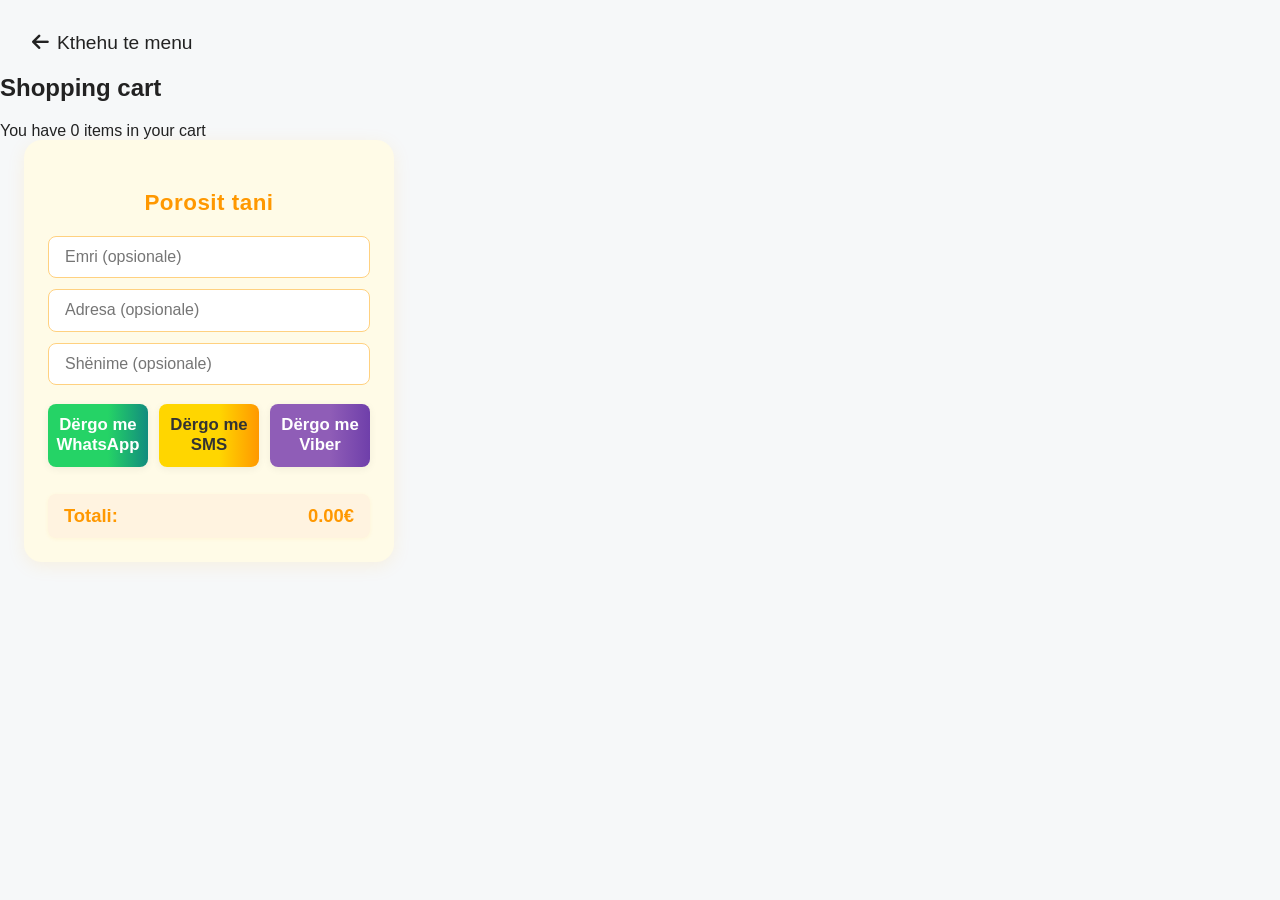
==== cart.html @ a041545b "Improve cart.html UI: beautify cart buttons and cart details section, and update order message forma" ====
<!doctype html>
<html lang="en">
  <head>
    <meta charset="UTF-8" />
    <meta name="viewport" content="width=device-width, initial-scale=1.0" />
    <title>Shopping cart - LORI Pizzeria & Rent</title>
    <link rel="stylesheet" href="style.css" />
    <link
      rel="stylesheet"
      href="https://cdnjs.cloudflare.com/ajax/libs/font-awesome/6.4.0/css/all.min.css"
      referrerpolicy="no-referrer"
    />
    <script src="script.js" defer></script>
  </head>
  <body style="background: #f6f8f9">
    <div style="margin: 2rem 0 0 2rem">
      <a
        href="menu.html"
        style="
          text-decoration: none;
          color: inherit;
          font-size: 1.2rem;
          display: flex;
          align-items: center;
          gap: 0.5rem;
        "
      >
        <i class="fa fa-arrow-left"></i> Kthehu te menu
      </a>
    </div>
    <div class="cart-container">
      <div class="cart-flex">
        <!-- Shopping Cart List -->
        <div class="cart-list">
          <h2 class="cart-title">Shopping cart</h2>
          <div id="cartInfo" class="cart-info">
            You have 0 items in your cart
          </div>
          <div id="cartItemsList"></div>
        </div>
        <!-- Card Details / Order Actions -->
        <div class="cart-details">
          <h2 class="cart-details-title">Porosit tani</h2>
          <div class="cart-details-inputs">
            <input
              id="clientName"
              type="text"
              placeholder="Emri (opsionale)"
              class="cart-input"
            />
            <input
              id="clientAddress"
              type="text"
              placeholder="Adresa (opsionale)"
              class="cart-input"
            />
            <input
              id="clientNotes"
              type="text"
              placeholder="Shënime (opsionale)"
              class="cart-input"
            />
          </div>
          <div class="cart-details-actions">
            <button id="sendWhatsApp" class="cart-btn-whatsapp">
              Dërgo me WhatsApp
            </button>
            <button id="sendSMS" class="cart-btn-sms">Dërgo me SMS</button>
            <button id="sendViber" class="cart-btn-viber">
              Dërgo me Viber
            </button>
          </div>
          <div class="cart-details-total">
            <span>Totali:</span>
            <span id="cartTotal">0€</span>
          </div>
        </div>
      </div>
    </div>
    <script>
      // Render cart items on cart.html using the same logic as script.js
      document.addEventListener("DOMContentLoaded", function () {
        // Wait for script.js to load and then call updateCartPageUI
        if (typeof updateCartPageUI === "function") {
          updateCartPageUI();
        } else {
          // Fallback: try after a short delay
          setTimeout(function () {
            if (typeof updateCartPageUI === "function") updateCartPageUI();
          }, 200);
        }
      });
    </script>
  </body>
</html>
---- style.css ----
/* Cart Details Section Styles */
.cart-details {
  background: #fffbe7;
  border-radius: 18px;
  box-shadow: 0 4px 18px rgba(255, 168, 0, 0.10);
  padding: 2rem 1.5rem 1.5rem 1.5rem;
  margin-left: 1.5rem;
  min-width: 320px;
  max-width: 370px;
  display: flex;
  flex-direction: column;
  align-items: stretch;
}
.cart-details-title {
  font-size: 1.4rem;
  font-weight: bold;
  color: #ff9800;
  margin-bottom: 1.2rem;
  text-align: center;
  letter-spacing: 0.5px;
}
.cart-details-inputs {
  display: flex;
  flex-direction: column;
  gap: 0.7rem;
  margin-bottom: 1.2rem;
}
.cart-input {
  border: 1.5px solid #ffd180;
  border-radius: 8px;
  padding: 0.7rem 1rem;
  font-size: 1rem;
  background: #fff;
  transition: border 0.2s;
}
.cart-input:focus {
  border: 1.5px solid #ff9800;
  outline: none;
}
.cart-details-actions {
  display: flex;
  gap: 0.7rem;
  margin-bottom: 1.2rem;
  justify-content: center;
}
.cart-btn-whatsapp, .cart-btn-sms, .cart-btn-viber {
  flex: 1 1 0;
  padding: 0.7rem 0.5rem;
  border: none;
  border-radius: 8px;
  font-size: 1.05rem;
  font-weight: 600;
  cursor: pointer;
  transition: background 0.2s, transform 0.15s;
  box-shadow: 0 2px 8px rgba(0,0,0,0.06);
}
.cart-btn-whatsapp { background: linear-gradient(90deg, #25d366 60%, #128c7e 100%); color: #fff; }
.cart-btn-whatsapp:hover { background: linear-gradient(90deg, #128c7e 60%, #25d366 100%); transform: translateY(-2px) scale(1.04); }
.cart-btn-sms { background: linear-gradient(90deg, #ffd600 60%, #ff9800 100%); color: #333; }
.cart-btn-sms:hover { background: linear-gradient(90deg, #ff9800 60%, #ffd600 100%); transform: translateY(-2px) scale(1.04); }
.cart-btn-viber { background: linear-gradient(90deg, #8f5db7 60%, #6f3faa 100%); color: #fff; }
.cart-btn-viber:hover { background: linear-gradient(90deg, #6f3faa 60%, #8f5db7 100%); transform: translateY(-2px) scale(1.04); }
.cart-details-total {
  display: flex;
  justify-content: space-between;
  align-items: center;
  font-size: 1.15rem;
  font-weight: bold;
  color: #ff9800;
  background: #fff3e0;
  border-radius: 8px;
  padding: 0.7rem 1rem;
  margin-top: 0.5rem;
  box-shadow: 0 1px 4px rgba(255, 168, 0, 0.07);
}
/* Top icon styles for menu.html */
/* Footer social icons white */
/* Footer social icons white and visible */
/* Footer social icons: pure white, bigger, no shadow */
/* Footer social icons: white with dark background for visibility */
/* Footer social icons: white with thin border for visibility */
/* Footer social icons: white, round, subtle shadow, correct Font Awesome shape */
.footer .social-icons i {
  border-radius: 50%;
  padding: 8px;
  opacity: 1 !important;
  /* font-weight: bold; */
  background: none;
  box-shadow: 0 2px 8px rgba(0,0,0,0.18);
  display: inline-flex;
  align-items: center;
  justify-content: center;
}
/* Social icon colors */
.social-icon-facebook {
  color: #4267b2;
  border-radius: 50%;
  box-shadow: var(--shadow);
  padding: 4px;
}
.social-icon-instagram {
  color: #e1306c;
  border-radius: 50%;
  box-shadow: var(--shadow);
  padding: 4px;
}
.social-icon-whatsapp {
  color: #25d366;
  border-radius: 50%;
  box-shadow: var(--shadow);
  padding: 4px;
}
/* Footer styles moved from inline */
.footer {
  display: flex;
  flex-wrap: wrap;
  justify-content: space-between;
  align-items: center;
  background: #ffd700;
  color: #fff;
  box-shadow: var(--shadow);
  border-radius: var(--radius);
  padding: 2rem 1rem;
  margin-top: 2rem;
}
.footer-left, .footer-center, .footer-right {
  flex: 1 1 220px;
  min-width: 220px;
}
.footer-center {
  text-align: center;
  color: #fff;
}
.footer-right {
  text-align: right;
  color: #fff;
}
.footer-title {
  color: #fff;
  margin-bottom: 0.5rem;
}
.footer-info {
  font-size: 1rem;
  line-height: 1.6;
  color: #fff;
}
.footer-hours {
  font-size: 0.95rem;
  color: #fff;
}
.footer-map {
  border-radius: 12px;
  border: none;
  box-shadow: var(--shadow);
}
.social-icons {
  display: flex;
  gap: 0.7rem;
  justify-content: flex-end;
}
/* Navbar links styled like cart button */
.nav-link {
  color: var(--primary);
  text-decoration: none;
  font-size: 1.1rem;
  font-weight: 500;
  padding: 0.5rem 1.2rem;
  border-radius: var(--radius);
  transition: background var(--transition), color var(--transition);
}
.nav-link:hover {
  background: var(--primary);
  color: #fff;
}
.nav-link.active {
  background: var(--primary);
  color: #fff;
  font-weight: bold;
  box-shadow: var(--shadow);
}
/* LORI Pizzeria & Rent - Modern UI */
:root {
  --primary: #ffb347;
  --secondary: #222;
  --bg: #fff;
  --text: #222;
  --card: #f9f9f9;
  --shadow: 0 4px 16px rgba(0,0,0,0.08);
  --radius: 18px;
  --transition: 0.2s cubic-bezier(.4,0,.2,1);
}
body.dark {
  --bg: #181818;
  --text: #fff;
  --card: #232323;
}
* { box-sizing: border-box; }
body {
  margin: 0;
  font-family: 'Segoe UI', Arial, sans-serif;
  background: var(--bg);
  color: var(--text);
  transition: background var(--transition), color var(--transition);
}
.navbar {
  position: sticky; top: 0; z-index: 100;
  background: var(--bg);
  box-shadow: var(--shadow);
  padding: 1rem 0 0.5rem 0;
}
.navbar .container {
  display: flex; align-items: center; justify-content: space-between;
  max-width: 1200px; margin: 0 auto; padding: 0 1rem;
}
.logo {
  font-size: 1.5rem; font-weight: bold; letter-spacing: 1px;
}
.actions { display: flex; gap: 1rem; }
.cart-btn {
  background: none; border: none; position: relative; cursor: pointer;
}
.icon-cart::before {
  content: '\1F6D2'; font-size: 1.5rem;
}
.cart-count {
  position: absolute; top: -8px; right: -8px;
  background: var(--primary); color: #fff; border-radius: 50%; font-size: 0.8rem;
  padding: 2px 6px; font-weight: bold;
}
#darkModeToggle {
  background: none; border: none; cursor: pointer;
}
.icon-moon::before {
  content: '\1F319'; font-size: 1.3rem;
}
.hero {
  position: relative; text-align: center; overflow: hidden;
}
.hero-img {
  width: 100%; max-height: 320px; object-fit: cover; filter: brightness(0.7);
}
.hero-content {
  position: absolute; top: 50%; left: 50%; transform: translate(-50%, -50%);
  color: #fff; text-shadow: 0 2px 8px rgba(0,0,0,0.4);
}
.hero-content h1 {
  font-size: 2.5rem; margin: 0 0 0.5rem;
}
.hero-content p {
  font-size: 1.2rem; margin-bottom: 1.5rem;
}
.scroll-btn {
  background: var(--primary); color: #fff; border: none; border-radius: var(--radius);
  padding: 0.7rem 2rem; font-size: 1rem; font-weight: bold; cursor: pointer;
  box-shadow: var(--shadow); text-decoration: none; transition: background var(--transition);
}
.scroll-btn:hover { background: #ffa500; }
.category-filter {
  display: flex; gap: 0.5rem; overflow-x: auto; padding: 1rem 1rem 0.5rem;
  background: var(--bg);
}
.category-btn {
  background: var(--card); color: var(--text); border: none; border-radius: var(--radius);
  padding: 0.5rem 1.2rem; font-size: 1rem; cursor: pointer; box-shadow: var(--shadow);
  transition: background var(--transition), color var(--transition);
  margin-bottom: 0.5rem;
}
.category-btn.active, .category-btn:hover {
  background: var(--primary); color: #fff;
}
.search-bar {
  display: flex; justify-content: center; padding: 0.5rem 1rem;
}
#searchInput {
  width: 100%; max-width: 400px; padding: 0.7rem 1rem; border-radius: var(--radius);
  border: 1px solid #ddd; font-size: 1rem; background: var(--card); color: var(--text);
  box-shadow: var(--shadow); outline: none; transition: border var(--transition);
}
#searchInput:focus { border: 1.5px solid var(--primary); }
.menu {
  padding: 1.5rem 1rem 2rem;
  max-width: 1200px; margin: 0 auto;
}
.menu-grid {
  display: grid; grid-template-columns: repeat(auto-fit, minmax(240px, 1fr)); gap: 1.5rem;
}
.product-card {
  background: var(--card); border-radius: var(--radius); box-shadow: var(--shadow);
  overflow: hidden; display: flex; flex-direction: column; transition: transform var(--transition), box-shadow var(--transition);
  cursor: pointer; position: relative;
}
.product-card:hover {
  transform: translateY(-6px) scale(1.03);
  box-shadow: 0 8px 32px rgba(0,0,0,0.13);
}
.product-img {
  width: 100%; height: 180px; object-fit: cover;
}
.product-info {
  padding: 1rem; flex: 1 1 auto; display: flex; flex-direction: column;
}
.product-title {
  font-size: 1.2rem; font-weight: bold; margin-bottom: 0.3rem;
}
.product-desc {
  font-size: 0.98rem; color: #666; margin-bottom: 0.7rem;
}
.product-price {
  font-size: 1.1rem; font-weight: bold; color: var(--primary); margin-bottom: 0.7rem;
}
.add-to-cart-btn {
  background: var(--primary); color: #fff; border: none; border-radius: var(--radius);
  padding: 0.5rem 1.2rem; font-size: 1rem; font-weight: bold; cursor: pointer;
  box-shadow: var(--shadow); transition: background var(--transition);
}
.add-to-cart-btn:hover { background: #ffa500; }
/* Modal Styles */
.modal {
  display: none; position: fixed; z-index: 200; left: 0; top: 0; width: 100vw; height: 100vh;
  background: rgba(0,0,0,0.35); justify-content: center; align-items: center; transition: opacity var(--transition);
}
.modal.show { display: flex; animation: fadeIn 0.2s; }
@keyframes fadeIn { from { opacity: 0; } to { opacity: 1; } }
.modal-content {
  background: var(--card); border-radius: var(--radius); box-shadow: var(--shadow);
  padding: 2rem 1.5rem; max-width: 400px; width: 95vw; position: relative; text-align: center;
  animation: modalPop 0.25s;
  max-height: 90vh;
  overflow-y: auto;
}
/* Product modal image responsive and limited */
#productModal img, .modal-content img {
  max-width: 100%;
  max-height: 220px;
  object-fit: contain;
  border-radius: var(--radius);
  margin-bottom: 1rem;
}
@keyframes modalPop { from { transform: scale(0.95); opacity: 0; } to { transform: scale(1); opacity: 1; } }
.close-modal {
  position: absolute; top: 1rem; right: 1rem; background: none; border: none; font-size: 1.5rem; color: #888; cursor: pointer;
}
.cart-modal-content { max-width: 480px; }
#cartItems { margin: 1.2rem 0; }
.cart-item {
  display: flex; align-items: center; gap: 0.7rem; background: var(--bg); border-radius: var(--radius);
  margin-bottom: 0.7rem; padding: 0.7rem 0.5rem; box-shadow: var(--shadow);
}
.cart-item-img {
  width: 54px; height: 54px; object-fit: cover; border-radius: var(--radius);
}
.cart-item-info { flex: 1 1 auto; }
.cart-item-title { font-weight: bold; font-size: 1rem; }
.cart-item-desc { font-size: 0.95rem; color: #888; }
.cart-item-controls {
  display: flex; flex-direction: column; align-items: center; gap: 0.2rem;
}
.cart-item-qty {
  display: flex; align-items: center; gap: 0.3rem;
}

.qty-btn {
  background: linear-gradient(135deg, #ff9800 0%, #ffb347 100%);
  color: #fff;
  border: none;
  border-radius: 50%;
  width: 32px;
  height: 32px;
  font-size: 1.2rem;
  font-weight: bold;
  cursor: pointer;
  box-shadow: 0 2px 6px rgba(0,0,0,0.08);
  transition: background 0.2s, transform 0.15s;
  margin: 0 2px;
}
.qty-btn:hover {
  background: linear-gradient(135deg, #ffa500 0%, #ff9800 100%);
  transform: scale(1.08);
}
.cart-item-price { font-size: 1rem; color: var(--primary); font-weight: bold; margin-top: 0.2rem; }
.delete-item {
  background: linear-gradient(135deg, #e74c3c 0%, #ff7675 100%);
  border: none;
  color: #fff;
  font-size: 1.2rem;
  cursor: pointer;
  margin-left: 0.5rem;
  border-radius: 50%;
  width: 32px;
  height: 32px;
  display: flex;
  align-items: center;
  justify-content: center;
  box-shadow: 0 2px 6px rgba(0,0,0,0.08);
  transition: background 0.2s, transform 0.15s;
}
.delete-item:hover {
  background: linear-gradient(135deg, #ff7675 0%, #e74c3c 100%);
  transform: scale(1.08) rotate(-10deg);
}
.cart-total {
  display: flex; justify-content: space-between; font-size: 1.1rem; font-weight: bold; margin-bottom: 1rem;
}
.order-actions {
  display: flex; gap: 0.7rem; margin-top: 1rem; justify-content: center;
}
.order-btn {
  flex: 1 1 auto; padding: 0.7rem 0; border: none; border-radius: var(--radius); font-size: 1rem; font-weight: bold; cursor: pointer;
  transition: background var(--transition);
}
.order-btn.whatsapp { background: #25d366; color: #fff; }
.order-btn.sms { background: #007aff; color: #fff; }
.order-btn.viber { background: #665cac; color: #fff; }
.order-btn:hover { filter: brightness(0.93); }
#orderForm input {
  width: 100%; margin-bottom: 0.5rem; padding: 0.6rem 1rem; border-radius: var(--radius);
  border: 1px solid #ddd; font-size: 1rem; background: var(--bg); color: var(--text);
  box-shadow: var(--shadow); outline: none; transition: border var(--transition);
}
#orderForm input:focus { border: 1.5px solid var(--primary); }
.toast {
  position: fixed; bottom: 2rem; left: 50%; transform: translateX(-50%);
  background: var(--primary); color: #fff; padding: 1rem 2rem; border-radius: var(--radius);
  box-shadow: var(--shadow); font-size: 1.1rem; opacity: 0; pointer-events: none; transition: opacity 0.3s;
  z-index: 9999;
}
.toast.show { opacity: 1; pointer-events: auto; }
@media (max-width: 600px) {
  .hero-content h1 { font-size: 1.5rem; }
  .modal-content, .cart-modal-content { padding: 1rem 0.5rem; }
  .menu-grid { grid-template-columns: 1fr; }
}
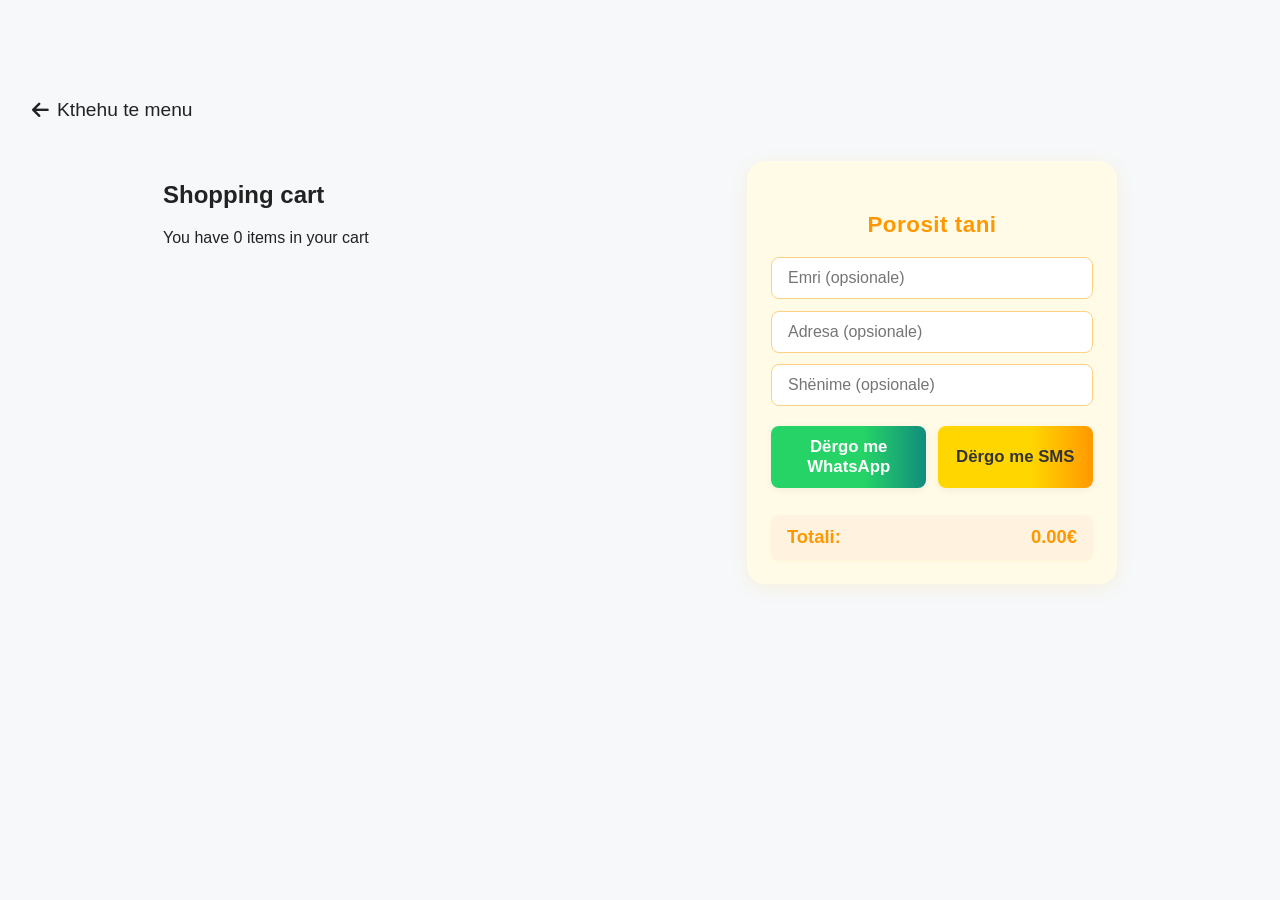
==== commit dbbeea25: "Përmirësim navbar mobile: logo më e madhe, mbulon më shumë hapësirë, pershkrimi fshihet" ====
--- a/cart.html
+++ b/cart.html
@@ -66,9 +66,6 @@
               Dërgo me WhatsApp
             </button>
             <button id="sendSMS" class="cart-btn-sms">Dërgo me SMS</button>
-            <button id="sendViber" class="cart-btn-viber">
-              Dërgo me Viber
-            </button>
           </div>
           <div class="cart-details-total">
             <span>Totali:</span>
--- a/style.css
+++ b/style.css
@@ -1,3 +1,354 @@
+@media (max-width: 700px) {
+  .logo-img {
+    height: 54px;
+    width: auto;
+  }
+}
+
+@media (max-width: 700px) {
+  body {
+    padding-bottom: 64px; /* Lartësia e bottom navbar + pak hapësirë */
+  }
+}
+/* Ngjyra portokalli për tekstin nën logon në navbar */
+.logo-sub {
+  color: #ff9800 !important;
+  .logo-sub {
+    color: #ff9800 !important;
+    font-size: 1.1rem;
+    text-align: left;
+    margin-top: 0;
+    font-weight: 500;
+    white-space: nowrap;
+    display: block;
+  }
+  font-size: 1.1rem;
+  text-align: center;
+  margin-top: 0.1rem;
+  font-weight: 500;
+}
+/* Logo image styles for navbar and footer */
+.logo-img {
+  height: 38px;
+  width: auto;
+  margin-right: 0.7rem;
+  vertical-align: middle;
+  display: inline-block;
+}
+.logo-img-footer {
+  height: 44px;
+  width: auto;
+  margin-bottom: 0.5rem;
+  display: block;
+  filter: drop-shadow(0 2px 8px rgba(0,0,0,0.10));
+}
+.logo-center {
+  display: flex;
+  flex-direction: row;
+  align-items: center;
+  gap: 0.7rem;
+  width: auto;
+}
+.logo-img {
+  margin-right: 0.7rem;
+}
+.logo-sub {
+  display: inline-flex;
+  align-items: center;
+  margin: 0;
+}
+.desktop-nav { display: flex; }
+@media (max-width: 700px) {
+  .desktop-nav { display: none !important; }
+  .navbar .container {
+    flex-direction: column;
+    align-items: center;
+    justify-content: center;
+    padding: 0.7rem 0 0.3rem 0;
+  }
+  .logo-center {
+    display: flex;
+    flex-direction: row;
+    align-items: center;
+    justify-content: center;
+    width: 100vw;
+    height:80px;
+    padding: 0 8vw;
+    box-sizing: border-box;
+    gap: 0;
+  }
+  .logo-img {
+    width: 100%;
+    max-width: 420px;
+    height: 70px;
+    object-fit: contain;
+    margin: 0 auto;
+    display: block;
+  }
+  .logo-sub {
+    display: none !important;
+  }
+  .bottom-navbar {
+    display: flex;
+    position: fixed;
+    left: 0; right: 0; bottom: 0;
+    width: 100vw;
+    background: #fffbe7;
+    border-top: 1.5px solid #ffd180;
+    box-shadow: 0 -2px 12px rgba(255,168,0,0.07);
+    z-index: 1000;
+    height: 56px;
+  }
+}
+@media (min-width: 701px) {
+  .bottom-navbar { display: none !important; }
+}
+/* Bottom navbar for mobile */
+.bottom-navbar {
+  display: none;
+}
+.bottom-nav-btn {
+  flex: 1 1 0;
+  display: flex;
+  flex-direction: column;
+  align-items: center;
+  justify-content: center;
+  padding: 0.5rem 0 0.2rem 0;
+  color: #ff9800;
+  background: none;
+  border: none;
+  font-size: 1.2rem;
+  text-decoration: none;
+  position: relative;
+}
+.bottom-nav-btn:active, .bottom-nav-btn:focus {
+  background: #fffbe7;
+}
+.bottom-nav-label {
+  font-size: 0.85rem;
+  margin-top: 2px;
+}
+.cart-count-badge {
+  position: absolute;
+  top: 2px;
+  right: 18px;
+  background: #ff9800;
+  color: #fff;
+  border-radius: 50%;
+  font-size: 0.8rem;
+  padding: 2px 6px;
+  font-weight: bold;
+  z-index: 2;
+}
+@media (max-width: 700px) {
+  .navbar .container {
+    display: flex;
+    flex-direction: column;
+    align-items: center;
+    justify-content: center;
+    padding: 0.7rem 0 0.3rem 0;
+  }
+  .logo-center {
+    display: flex;
+    flex-direction: column;
+    align-items: center;
+    justify-content: center;
+    width: 100vw;
+  }
+  .logo-main {
+    font-size: 1.7rem;
+    font-weight: bold;
+    letter-spacing: 1px;
+    color: #ff9800;
+    text-align: center;
+  }
+  .logo-sub {
+    font-size: 1.1rem;
+    color: #222;
+    text-align: center;
+    margin-top: 0.1rem;
+    font-weight: 500;
+  }
+  .navbar nav, .navbar .actions {
+    display: none !important;
+  }
+  .bottom-navbar {
+    display: flex;
+    position: fixed;
+    left: 0; right: 0; bottom: 0;
+    width: 100vw;
+    background: #fffbe7;
+    border-top: 1.5px solid #ffd180;
+    box-shadow: 0 -2px 12px rgba(255,168,0,0.07);
+    z-index: 1000;
+    height: 56px;
+  }
+}
+/* Reduce space when cart is empty (especially on mobile) */
+@media (max-width: 600px) {
+  .cart-list:has(.cart-info:only-child),
+  .cart-list:has(#cartItemsList:empty) {
+    margin-bottom: 0.5rem;
+    padding-bottom: 0.5rem;
+  }
+  .cart-details {
+    margin-top: 0.5rem;
+    padding-top: 1rem;
+  }
+}
+/* Flex layout for cart page */
+.cart-flex {
+  display: flex;
+  gap: 2.5rem;
+  justify-content: center;
+  align-items: flex-start;
+  flex-wrap: wrap;
+  margin: 2.5rem 0 1.5rem 0;
+}
+.cart-list, .cart-details {
+  flex: 1 1 340px;
+  min-width: 320px;
+  max-width: 520px;
+}
+@media (max-width: 900px) {
+  .cart-flex {
+    flex-direction: column;
+    gap: 1.5rem;
+    align-items: center;
+  }
+  .cart-list, .cart-details {
+    max-width: 98vw;
+  }
+}
+/* Features and button for about section (pizzeria) */
+.about-features {
+  list-style: none;
+  padding: 0;
+  margin: 0 0 1.2rem 0;
+}
+.about-features li {
+  display: flex;
+  align-items: center;
+  gap: 0.7rem;
+  font-size: 1.05rem;
+  color: #ff9800;
+  margin-bottom: 0.5rem;
+  justify-content: center;
+}
+.about-features i {
+  font-size: 1.2rem;
+  color: #ff9800;
+}
+.about-btn {
+  display: inline-block;
+  background: linear-gradient(90deg, #ff9800 60%, #ffd180 100%);
+  color: #fff;
+  font-weight: 600;
+  padding: 0.7rem 1.5rem;
+  border-radius: 8px;
+  font-size: 1.08rem;
+  text-decoration: none;
+  transition: background 0.2s, transform 0.15s;
+  margin-top: 0.5rem;
+}
+.about-btn:hover {
+  background: linear-gradient(90deg, #ffd180 60%, #ff9800 100%);
+  transform: translateY(-2px) scale(1.04);
+}
+/* Flex container for about and rent sections */
+.info-sections-flex {
+  display: flex;
+  gap: 2.5rem;
+  justify-content: center;
+  align-items: flex-start;
+  flex-wrap: wrap;
+  margin: 2.5rem 0 1.5rem 0;
+}
+.about-section, .rent-section {
+  flex: 1 1 340px;
+  min-width: 320px;
+  max-width: 520px;
+}
+@media (max-width: 900px) {
+  .info-sections-flex {
+    flex-direction: column;
+    gap: 1.5rem;
+    align-items: center;
+  }
+  .about-section, .rent-section {
+    max-width: 98vw;
+  }
+}
+/* Makina me Qira Section Styles */
+.rent-section {
+  padding: 2.5rem 0 2rem 0;
+}
+.rent-content {
+  max-width: 700px;
+  margin: 0 auto;
+  text-align: left;
+  padding: 0 1.5rem;
+}
+.rent-content h2 {
+  color: #2196f3;
+  font-size: 1.5rem;
+  margin-bottom: 1rem;
+  font-weight: bold;
+}
+.rent-content p {
+  color: #222;
+  font-size: 1.08rem;
+  margin-bottom: 1.2rem;
+}
+.rent-features {
+  list-style: none;
+  padding: 0;
+  margin: 0 0 1.2rem 0;
+}
+.rent-features li {
+  display: flex;
+  align-items: center;
+  gap: 0.7rem;
+  font-size: 1.05rem;
+  color: #2196f3;
+  margin-bottom: 0.5rem;
+}
+.rent-features i {
+  font-size: 1.2rem;
+  color: #2196f3;
+}
+.rent-btn {
+  display: inline-block;
+  background: linear-gradient(90deg, #2196f3 60%, #21cbf3 100%);
+  color: #fff;
+  font-weight: 600;
+  padding: 0.7rem 1.5rem;
+  border-radius: 8px;
+  font-size: 1.08rem;
+  text-decoration: none;
+  transition: background 0.2s, transform 0.15s;
+  margin-top: 0.5rem;
+}
+.rent-btn:hover {
+  background: linear-gradient(90deg, #21cbf3 60%, #2196f3 100%);
+  transform: translateY(-2px) scale(1.04);
+}
+/* Card style for about and rent sections */
+.about-section, .rent-section {
+  background: #f7faff;
+  padding: 2.5rem 0 2rem 0;
+  display: flex;
+  justify-content: center;
+  align-items: center;
+}
+.about-content, .rent-content {
+  max-width: 540px;
+  background: #fff;
+  border-radius: 18px;
+  box-shadow: 0 4px 18px rgba(0, 140, 255, 0.08);
+  padding: 2rem 2rem 1.5rem 2rem;
+  text-align: center;
+}
 /* Cart Details Section Styles */
 .cart-details {
   background: #fffbe7;
@@ -116,7 +467,7 @@
   flex-wrap: wrap;
   justify-content: space-between;
   align-items: center;
-  background: #ffd700;
+  background: #ff9800;
   color: #fff;
   box-shadow: var(--shadow);
   border-radius: var(--radius);
@@ -168,16 +519,24 @@
   border-radius: var(--radius);
   transition: background var(--transition), color var(--transition);
 }
-.nav-link:hover {
-  background: var(--primary);
-  color: #fff;
-}
-.nav-link.active {
-  background: var(--primary);
-  color: #fff;
+.about {
+  margin: 0;
+}
+.about-content {
+  margin: 0;
+}
+.about-content h2 {
+  color: #ff9800;
+  font-size: 1.5rem;
+  margin-bottom: 1rem;
   font-weight: bold;
-  box-shadow: var(--shadow);
-}
+}
+.about-content p {
+  color: #222;
+  font-size: 1.08rem;
+  margin-bottom: 1.2rem;
+}
+
 /* LORI Pizzeria & Rent - Modern UI */
 :root {
   --primary: #ffb347;
@@ -203,10 +562,18 @@
   transition: background var(--transition), color var(--transition);
 }
 .navbar {
-  position: sticky; top: 0; z-index: 100;
+  position: fixed;
+  top: 0;
+  left: 0;
+  width: 100vw;
+  z-index: 100;
   background: var(--bg);
   box-shadow: var(--shadow);
   padding: 1rem 0 0.5rem 0;
+}
+
+body {
+  padding-top: 4.2rem; /* Lartësia e navbar-it për të mos u mbuluar përmbajtja */
 }
 .navbar .container {
   display: flex; align-items: center; justify-content: space-between;
@@ -256,17 +623,35 @@
 }
 .scroll-btn:hover { background: #ffa500; }
 .category-filter {
-  display: flex; gap: 0.5rem; overflow-x: auto; padding: 1rem 1rem 0.5rem;
-  background: var(--bg);
+  display: flex;
+  gap: 0.7rem;
+  overflow-x: auto;
+  padding: 1.2rem 1.5rem 1rem 1.5rem;
+  background: #fffbe7;
+  border-radius: 16px;
+  box-shadow: 0 2px 12px rgba(255,168,0,0.07);
+  margin: 1.5rem auto 1.2rem auto;
+  max-width: 900px;
+  align-items: center;
 }
 .category-btn {
-  background: var(--card); color: var(--text); border: none; border-radius: var(--radius);
-  padding: 0.5rem 1.2rem; font-size: 1rem; cursor: pointer; box-shadow: var(--shadow);
-  transition: background var(--transition), color var(--transition);
+  background: #fff8e1;
+  color: #ff9800;
+  border: none;
+  border-radius: 22px;
+  padding: 0.5rem 1.3rem;
+  font-size: 1.05rem;
+  font-weight: 500;
+  cursor: pointer;
+  box-shadow: 0 1px 4px rgba(255,168,0,0.06);
+  transition: background 0.18s, color 0.18s, box-shadow 0.18s;
   margin-bottom: 0.5rem;
-}
-.category-btn.active, .category-btn:hover {
-  background: var(--primary); color: #fff;
+  outline: none;
+}
+.category-btn.active, .category-btn:focus, .category-btn:hover {
+  background: #ff9800;
+  color: #fff;
+  box-shadow: 0 2px 8px rgba(255,168,0,0.13);
 }
 .search-bar {
   display: flex; justify-content: center; padding: 0.5rem 1rem;
